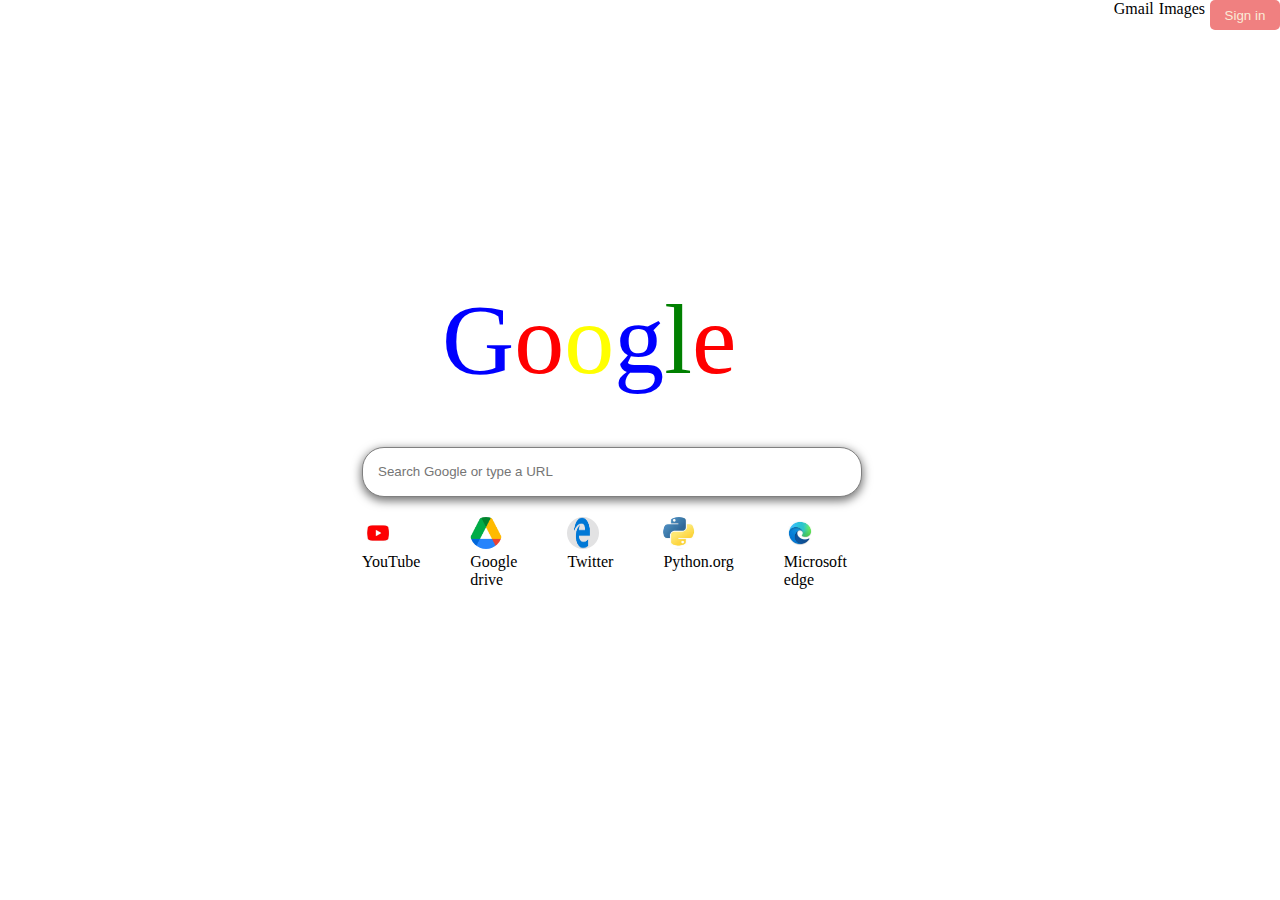
==== index2.html @ 74077b07 "Google Search" ====
<!DOCTYPE html>
<html lang="en">
<head>
    <meta charset="UTF-8">
    <meta http-equiv="X-UA-Compatible" content="IE=edge">
    <meta name="viewport" content="width=device-width, initial-scale=1.0">
    <title>Google Search</title>
    <link rel="stylesheet" href="/styles2.css">
</head>
<body>
    <nav>
        <a class="nav-link" href="#">Gmail </a>
        <a class="nav-link" href="#">Images </a>
        <button class="nav-button" href="#"> Sign in</button>
    </nav> 
    <div class="main-container">
        <div class="container">
            <div class="container-google">
                <p class="google">
                    <span class="blue">G</span>
                    <span class="red">o</span>
                    <span class="yellow">o</span>
                    <span class="blue">g</span>
                    <span class="green">l</span>
                    <span class="red">e</span>
                </p>
            </div>
            <div class="input">
                <input class="Url"type="search" placeholder="Search Google or type a URL">
            </div>
            <div class="images"> 
                <div>
                    <img class="image"src="/ASSET/download.jpg" alt="" srcset=""><br>
                    <p>YouTube</p>
                </div>
                <div >
                    <img class="image one"src="/ASSET/images.png" alt="" srcset=""><br>
                    <p>Google drive</p>
                </div>
                <div> <img class="image"src="/ASSET/twitter.png" alt="" srcset=""><br>
                    <p>Twitter</p>
                </div>
                <div> <img class="image"src="/ASSET/python.org.jpg" alt=""><br>
                    <p>Python.org</p>
                </div>
                <div>
                   <img class="image"src="/ASSET/mro.jpg" alt="" srcset="">
                    <p>Microsoft edge</p>

                </div>
            </div>
        </div> 
    </div> 
</body>
</html>
---- styles2.css ----
*{
    margin: 0;
    padding: 0;
    box-sizing: border-box;
    outline: none;
    border: none;
}
body {
    background-color:white;
}
.main-container{
    height: 90vh;
    display: flex;
    flex-direction: column;
    align-items: center;
    justify-content: center;
   
    
}
nav{
    display: flex;
    justify-content: flex-end; 
    gap: 5px;  
    width: 100%;
}
.nav-link{
    text-decoration: none;
    color: black;
}
.nav-button{
    background-color: lightcoral;
    color: antiquewhite;
    border-radius: 5px;
    width: 70px;
    cursor:pointer;
    border: none;
    height: 30px;
}
.nav-button:hover{
    background-color: black;
}
.container{
    margin:0 auto 0 auto;
    width: 50px;
    width: max-content;
   
    
   
}
.container-google{
    font-size: 100px;
    color: white;
   padding-bottom: 50px;
   padding-left: 80px;
   
    

}
.main-container input{
    width: 500px;
     height: 50px; 
    border-radius: calc(0.5 * 44px);
    border: 1px solid gray;
    box-shadow: 0px 3px 10px 1px rgba(0,0,0,0.55);
   
    

}
.Url{
padding-left: 15px;
}
.images{
    display: flex;
    width: 50%;
    gap: 50px;
   margin-top: 20px;
   
}

.image {
    width: 32px;
    height: 32px;
    border-radius: 50%;
    cursor: pointer;

}

.google {
    display: flex;
}

.blue {
    color: blue;
}
.green {
    color: green;
}

.yellow {
    color: yellow;
}
.red {
    color: red;
}
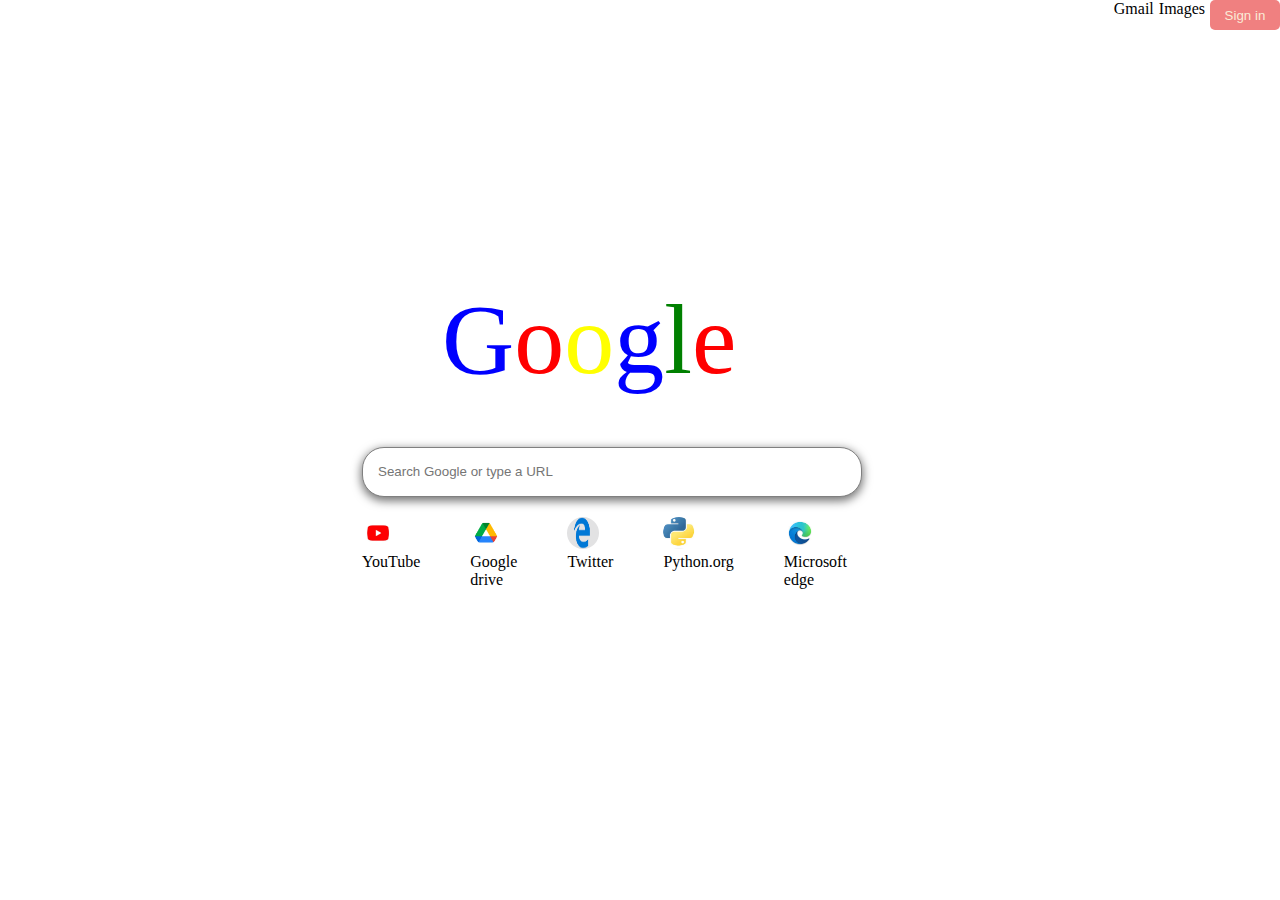
==== commit 7314b5b2: "Gloogle Search" ====
--- a/index2.html
+++ b/index2.html
@@ -34,7 +34,7 @@
                     <p>YouTube</p>
                 </div>
                 <div >
-                    <img class="image one"src="/ASSET/images.png" alt="" srcset=""><br>
+                    <img class="image"src="/ASSET/drive.png" alt="" srcset="">
                     <p>Google drive</p>
                 </div>
                 <div> <img class="image"src="/ASSET/twitter.png" alt="" srcset=""><br>
@@ -44,7 +44,7 @@
                     <p>Python.org</p>
                 </div>
                 <div>
-                   <img class="image"src="/ASSET/mro.jpg" alt="" srcset="">
+                  <img class="image"src="/ASSET/edge.jpg" alt="" srcset="">
                     <p>Microsoft edge</p>
 
                 </div>
